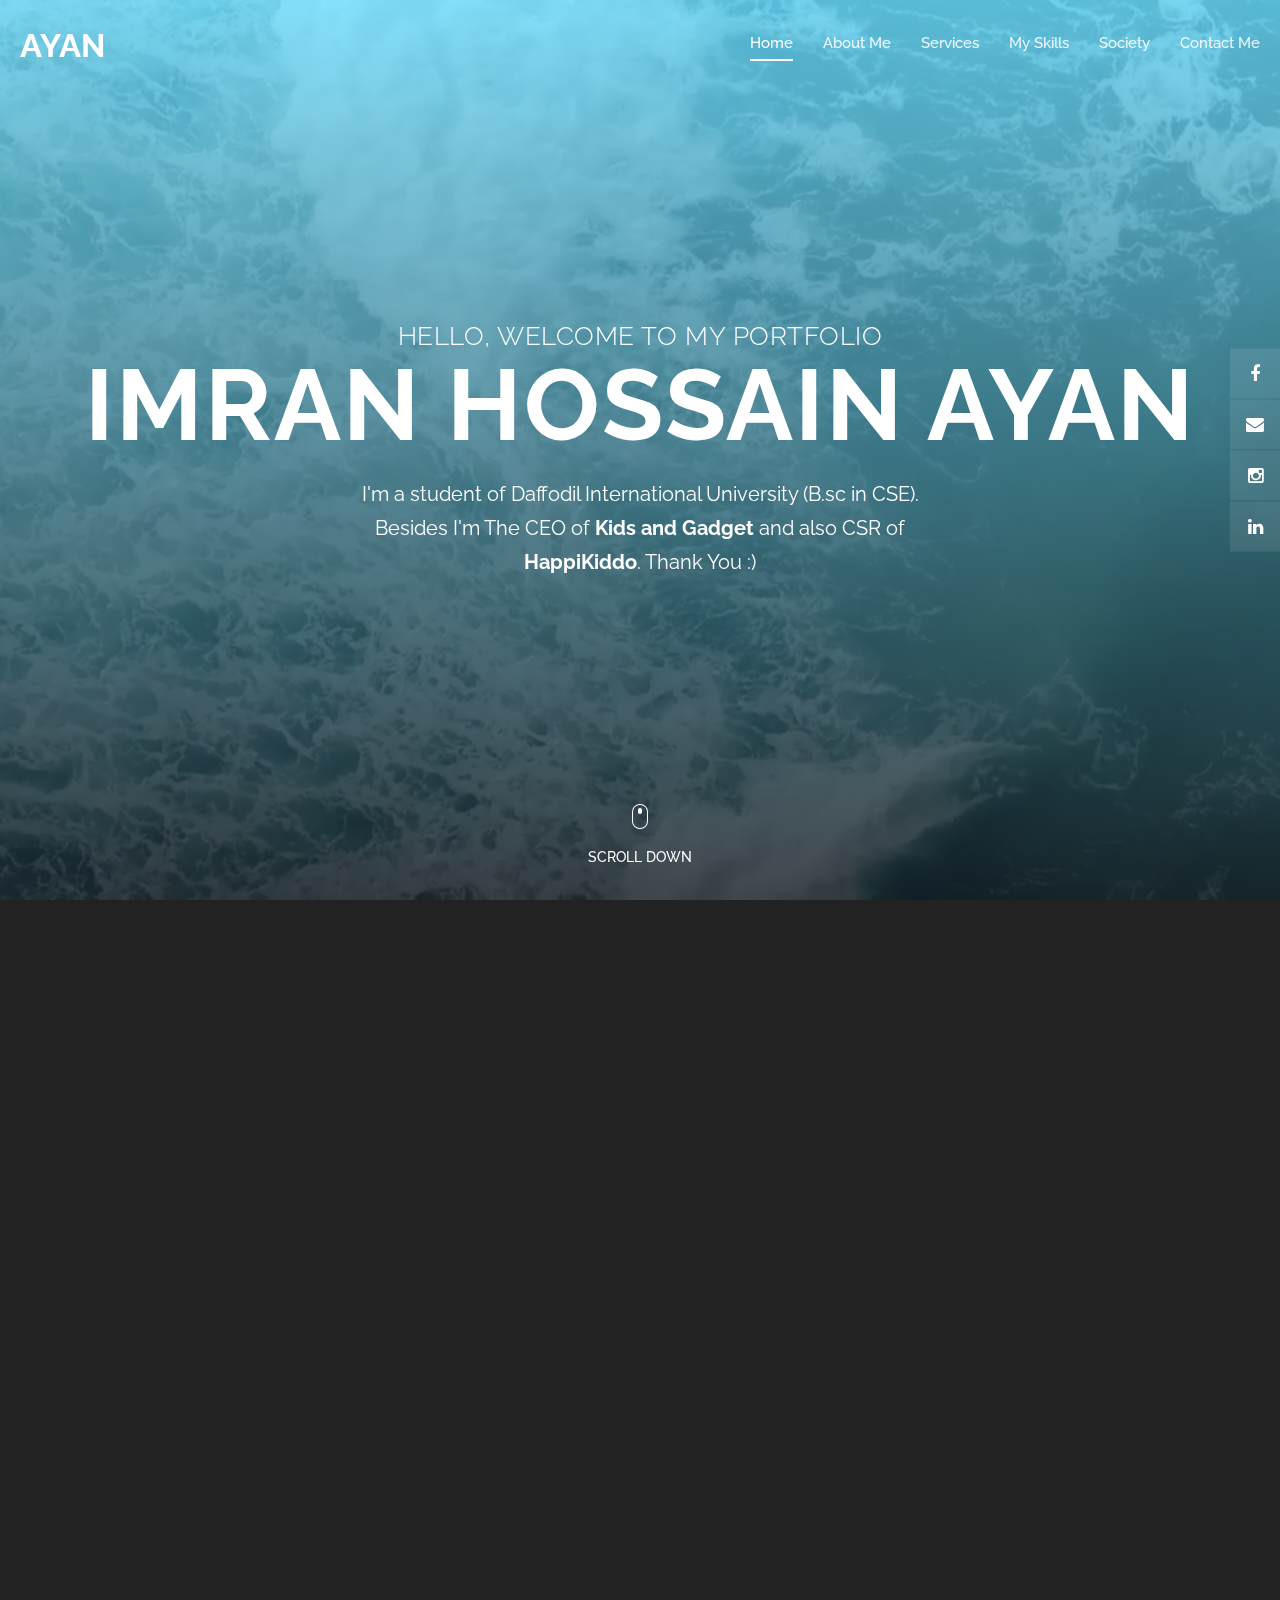
==== index.html @ f5535eac "initial commit" ====
<!DOCTYPE html>
<html lang="en">

<head>

    <meta charset="utf-8">
    <meta name="viewport" content="width=device-width, initial-scale=1, shrink-to-fit=no">
    <meta name="description" content="">
    <meta name="author" content="">
    <link href="https://fonts.googleapis.com/css?family=Raleway:100,300,400,500,700,900" rel="stylesheet">

    <title>Imran Hossain Ayan </title>
    <!--
Elegance Template
https://templatemo.com/tm-528-elegance
-->
    <!-- Additional CSS Files -->
    <link rel="stylesheet" type="text/css" href="css/bootstrap.min.css">

    <link rel="stylesheet" type="text/css" href="css/font-awesome.css">

    <link rel="stylesheet" type="text/css" href="css/fullpage.min.css">

    <link rel="stylesheet" type="text/css" href="css/owl.carousel.css">

    <link rel="stylesheet" href="css/animate.css">

    <link rel="stylesheet" href="css/templatemo-style.css">

    <link rel="stylesheet" href="css/responsive.css">

</head>

<body>

    <div id="video">
        <div class="preloader">
            <div class="preloader-bounce">
                <span></span>
                <span></span>
                <span></span>
            </div>
        </div>

        <header id="header">
            <div class="container-fluid">
                <div class="navbar">
                    <a href="#" id="logo" title="Imran Hossain Ayan">
                        Ayan
            
                    </a>
                    <div class="navigation-row">
                        <nav id="navigation">
                            <button type="button" class="navbar-toggle"> <i class="fa fa-bars"></i> </button>
                            <div class="nav-box navbar-collapse">
                                <ul class="navigation-menu nav navbar-nav navbars" id="nav">
                                    <li data-menuanchor="slide01" class="active"><a href="#slide01">Home</a></li>
                                    <li data-menuanchor="slide02"><a href="#slide02">About Me</a></li>
                                    <li data-menuanchor="slide03"><a href="#slide03">Services</a></li>
                                    <li data-menuanchor="slide04"><a href="#slide04">My Skills</a></li>
                                    <li data-menuanchor="slide05"><a href="#slide05">Society</a></li>
                                    <li data-menuanchor="slide07"><a href="#slide07">Contact Me</a></li>
                                </ul>
                            </div>
                        </nav>
                    </div>
                </div>
            </div>
        </header>

        <video autoplay muted loop id="myVideo">
          <source src="images/video-bg.mp4" type="video/mp4">
        </video>

        <div id="fullpage" class="fullpage-default">

            <div class="section animated-row" data-section="slide01">
                <div class="section-inner">
                    <div class="welcome-box">
                        <span class="welcome-first animate" data-animate="fadeInUp">Hello, welcome to my portfolio </span>
                        <h1 class="welcome-title animate" data-animate="fadeInUp">Imran Hossain Ayan </h1>
                        <p class="animate" data-animate="fadeInUp">I'm a student of Daffodil International University (B.sc in CSE). Besides I'm The CEO of <a href="https://www.facebook.com/kidsandgadget"><strong>Kids and Gadget</strong></a> and also CSR of <a href="https://www.facebook.com/happikiddobd"><strong>HappiKiddo</strong></a>.
                            Thank You :) </p>
                        <div class="scroll-down next-section animate data-animate=" fadeInUp ""><img src="images/mouse-scroll.png" alt=""><span>Scroll Down</span></div>
                    </div>
                </div>
            </div>

            <div class="section animated-row" data-section="slide02">
                <div class="section-inner">
                    <div class="about-section">
                        <div class="row justify-content-center">
                            <div class="col-lg-8 wide-col-laptop">
                                <div class="row">
                                    <div class="col-md-6">
                                        <div class="about-contentbox">
                                            <div class="animate" data-animate="fadeInUp">
                                                <span>About Me</span>
                                                <h2>Who am I?</h2>
                                                <p>I'm Imran Hossain Ayan. I was born at 30 Aug 2001 in <strong>Billal Villa, Sompara, Chatkhil, Noakhali.</strong> I spend my childhood in my village. Currently I lives in <strong>Abdullahbag, Uttor Badda, Dhaka</strong>                                                    for Higher Study perpose. </p>
                                            </div>
                                            <div class="facts-list owl-carousel">
                                                <div class="item animate" data-animate="fadeInUp">
                                                    <div class="counter-box">
                                                        <i class="fa fa-trophy counter-icon" aria-hidden="true"></i><span class="count-number">16</span> Awards Won
                                                    </div>
                                                </div>
                                                <div class="item animate" data-animate="fadeInUp">
                                                    <div class="counter-box">
                                                        <i class="fa fa-graduation-cap counter-icon" aria-hidden="true"></i><span class="count-number">4</span> Local Scholaship
                                                    </div>
                                                </div>
                                                <div class="item animate" data-animate="fadeInUp">
                                                    <div class="counter-box">
                                                        <i class="fa fa-book counter-icon" aria-hidden="true"></i><span class="count-number">15</span> Educational Years
                                                    </div>
                                                </div>
                                                <div class="item animate" data-animate="fadeInUp">
                                                    <div class="counter-box">
                                                        <i class="fa fa-support counter-icon" aria-hidden="true"></i><span class="count-number">7</span> Team Members
                                                    </div>
                                                </div>
                                                <div class="item animate" data-animate="fadeInUp">
                                                    <div class="counter-box">
                                                        <i class="fa fa-certificate counter-icon" aria-hidden="true"></i><span class="count-number">8</span> Certificates
                                                    </div>
                                                </div>
                                            </div>
                                        </div>
                                    </div>
                                    <div class="col-md-6">
                                        <figure class="about-img animate" data-animate="fadeInUp"><img src="images/profile.jpg" class="rounded" alt=""></figure>
                                    </div>
                                </div>
                            </div>
                        </div>
                    </div>
                </div>
            </div>

            <div class="section animated-row" data-section="slide03">
                <div class="section-inner">
                    <div class="row justify-content-center">
                        <div class="col-md-8 wide-col-laptop">
                            <div class="title-block animate" data-animate="fadeInUp">
                                <span>Services</span>
                                <h2>What I Do?</h2>
                            </div>
                            <div class="services-section">
                                <div class="services-list owl-carousel">
                                    <div class="item animate" data-animate="fadeInUp">
                                        <div class="service-box">
                                            <span class="service-icon"><i class="fa fa-play-circle" aria-hidden="true"></i></span>
                                            <h3>Video Editing</h3>
                                            <p>I can edit blog video, photo slide show, action video and more like these. I'm not professional it's my hobby. </p>
                                        </div>
                                    </div>
                                    <div class="item animate" data-animate="fadeInUp">
                                        <div class="service-box">
                                            <span class="service-icon"><i class="fa fa-camera" aria-hidden="true"></i></span>
                                            <h3>Photography</h3>
                                            <p>I focuses on the art of taking photographs with my camera. I use artificial and natural lighting to snap pictures of various people, places and things in a variety of settings. </p>
                                        </div>
                                    </div>
                                    <div class="item animate" data-animate="fadeInUp">
                                        <div class="service-box">
                                            <span class="service-icon"><i class="fa fa-video-camera" aria-hidden="true"></i></span>
                                            <h3>Cinematography</h3>
                                            <p>I'm in charge of the camera and the lighting crew. I'm responsible for creating the look, color, lighting, and for framing of every single shot in a film. </p>
                                        </div>
                                    </div>
                                    <div class="item animate" data-animate="fadeInUp">
                                        <div class="service-box">
                                            <span class="service-icon"><i class="fa fa-desktop" aria-hidden="true"></i></span>
                                            <h3>Computer Operator</h3>
                                            <p>I can make <strong>Excel & MS Word</strong> file by computer. Also I can do some official work by computer. </p>
                                        </div>
                                    </div>
                                    <div class="item animate" data-animate="fadeInUp">
                                        <div class="service-box">
                                            <span class="service-icon"><i class="fa fa-mobile" aria-hidden="true"></i></span>
                                            <h3>Mobile Services</h3>
                                            <p>I can solve solve software bugs from mobiles. Besides I solves some mobile's software and hardware problem what I can. </p>
                                        </div>
                                    </div>
                                    <div class="item animate" data-animate="fadeInUp">
                                        <div class="service-box">
                                            <span class="service-icon"><i class="fa fa-comments" aria-hidden="true"></i></span>
                                            <h3>Fast Support</h3>
                                            <p>I'm very communicative. I always try to give support to anyone. Most of the time I'm active on my social sites. </p>
                                        </div>
                                    </div>
                                    <div class="item animate" data-animate="fadeInUp">
                                        <div class="service-box">
                                            <span class="service-icon"><i class="fa fa-shopping-cart" aria-hidden="true"></i></span>
                                            <h3>Marketing</h3>
                                            <p>I'm good at online marketing. And I'm connected with two online companies - Kids and Gadget and HappiKiddo.</p>
                                        </div>
                                    </div>
                                    <div class="item animate" data-animate="fadeInUp">
                                        <div class="service-box">
                                            <span class="service-icon"><i class="fa fa-globe" aria-hidden="true"></i></span>
                                            <h3>Website Design</h3>
                                            <p>I can design websites. I'm not professional, but am trying to do better. I make some portfolio and business website design. </p>
                                        </div>
                                    </div>
                                </div>
                            </div>
                        </div>
                    </div>
                </div>
            </div>

            <div class="section animated-row" data-section="slide04">
                <div class="section-inner">
                    <div class="row justify-content-center">
                        <div class="col-md-7 wide-col-laptop">
                            <div class="title-block animate" data-animate="fadeInUp">
                                <span>My Skills</span>
                                <h2>What i’m good?</h2>
                            </div>
                            <div class="skills-row animate" data-animate="fadeInDown">
                                <div class="row">
                                    <div class="col-md-8 offset-md-2">
                                        <div class="skill-item">
                                            <h6>Video Editing</h6>
                                            <div class="skill-bar">
                                                <span>85%</span>
                                                <div class="filled-bar"></div>
                                            </div>
                                        </div>
                                        <div class="skill-item">
                                            <h6>Photography</h6>
                                            <div class="skill-bar">
                                                <span>89%</span>
                                                <div class="filled-bar-2"></div>
                                            </div>
                                        </div>
                                        <div class="skill-item">
                                            <h6>Social Media</h6>
                                            <div class="skill-bar">
                                                <span>82%</span>
                                                <div class="filled-bar"></div>
                                            </div>
                                        </div>
                                        <div class="skill-item last-skill">
                                            <h6>Leadership</h6>
                                            <div class="skill-bar">
                                                <span>90%</span>
                                                <div class="filled-bar-2"></div>

                                            </div>
                                        </div>
                                    </div>
                                </div>
                            </div>
                        </div>
                    </div>
                </div>
            </div>

            <div class="section animated-row" data-section="slide06">
                <div class="section-inner">
                    <div class="row justify-content-center">
                        <div class="col-md-8 wide-col-laptop">
                            <div class="title-block animate" data-animate="fadeInUp">
                                <span>Society</span>
                                <h2>where i belongs?</h2>
                            </div>
                            <div class="gallery-section">
                                <div class="gallery-list owl-carousel">
                                    <div class="item animate" data-animate="fadeInUp">
                                        <div class="portfolio-item">
                                            <div class="thumb">
                                                <img src="images/item-1.jpg" alt="">
                                            </div>
                                            <div class="thumb-inner animate" data-animate="fadeInUp">
                                                <h4>DIU St. Martin Tour</h4>
                                                <p>After our FALL20 exam we made a tour in saint martin with my sectionmates. This tour was awesome</p>
                                            </div>
                                        </div>
                                    </div>
                                    <div class="item animate" data-animate="fadeInUp">
                                        <div class="portfolio-item">
                                            <div class="thumb">
                                                <img src="images/item-2.jpg" alt="">
                                            </div>
                                            <div class="thumb-inner animate" data-animate="fadeInUp">
                                                <h4>NAWBHANI</h4>
                                                <p>Here is our team NAWBHANI. One of the best buddies. <strong>NAWBHANI</strong> means - <strong>N</strong>ishi, <strong>A</strong>sif, <strong>W</strong>alid, <strong>B</strong>adhon, <strong>H</strong>amza,
                                                    <strong>A</strong>yan,
                                                    <strong>N</strong>irob, <strong>I</strong>srat. </p>
                                            </div>
                                        </div>
                                    </div>
                                    <div class="item animate" data-animate="fadeInUp">
                                        <div class="portfolio-item">
                                            <div class="thumb">
                                                <img src="images/item-3.jpg" alt="">
                                            </div>
                                            <div class="thumb-inner animate" data-animate="fadeInUp">
                                                <h4>201 CSE PC-C Squad</h4>
                                                <p>We are a squad of DIU, CSE Department, Batch 55, PC-C</p>
                                            </div>
                                        </div>
                                    </div>
                                    <div class="item animate" data-animate="fadeInUp">
                                        <div class="portfolio-item">
                                            <div class="thumb">
                                                <img src="images/item-4.jpg" alt="">
                                            </div>
                                            <div class="thumb-inner animate" data-animate="fadeInUp">
                                                <h4>Sompara Collegeians</h4>
                                                <p>In our fair well we arrange a concert with Kureghor. After the concert Tasrif khan took selfies with us.</p>
                                            </div>
                                        </div>
                                    </div>
                                    <div class="item animate" data-animate="fadeInUp">
                                        <div class="portfolio-item">
                                            <div class="thumb">
                                                <img src="images/item-5.jpg" alt="">
                                            </div>
                                            <div class="thumb-inner animate" data-animate="fadeInUp">
                                                <h4>Mixed Buddies</h4>
                                                <p>It was my sister's wedding. Here I'm with my RPHSian, SCian and CPMGCians.</p>
                                            </div>
                                        </div>
                                    </div>
                                    <div class="item animate" data-animate="fadeInUp">
                                        <div class="portfolio-item">
                                            <div class="thumb">
                                                <img src="images/item-6.jpg" alt="">
                                            </div>
                                            <div class="thumb-inner animate" data-animate="fadeInUp">
                                                <h4>Buddies</h4>
                                                <p>They are one of the best buddies in my life.</p>
                                            </div>
                                        </div>
                                    </div>
                                    <div class="item animate" data-animate="fadeInUp">
                                        <div class="portfolio-item">
                                            <div class="thumb">
                                                <img src="images/item-7.jpg" alt="">
                                            </div>
                                            <div class="thumb-inner animate" data-animate="fadeInUp">
                                                <h4>Hypersonic Boys (RPHSian)</h4>
                                                <p>It was our school football tournament "Jago Football Tournament" and here is our team "Hypersonic Boys.</p>
                                            </div>
                                        </div>
                                    </div>
                                    <div class="item animate" data-animate="fadeInUp">
                                        <div class="portfolio-item">
                                            <div class="thumb">
                                                <img src="images/item-8.jpg" alt="">
                                            </div>
                                            <div class="thumb-inner animate" data-animate="fadeInUp">
                                                <h4>CPMGCians Cox's Bazar</h4>
                                                <p>In 2018 CPMGCians made a tour to Cox's Bazar. It was also a great tour with them. They are awesome.</p>
                                            </div>
                                        </div>
                                    </div>
                                    <div class="item animate" data-animate="fadeInUp">
                                        <div class="portfolio-item">
                                            <div class="thumb">
                                                <img src="images/item-9.jpg" alt="">
                                            </div>
                                            <div class="thumb-inner animate" data-animate="fadeInUp">
                                                <h4>Family</h4>
                                                <p>It was my brother's Birthday. They are the best persons of my life. No words can descrive about them.</p>
                                            </div>
                                        </div>
                                    </div>
                                </div>
                            </div>
                        </div>
                    </div>
                </div>
            </div>

            <div class="section animated-row" data-section="slide07">
                <div class="section-inner">
                    <div class="row justify-content-center">
                        <div class="col-md-7 wide-col-laptop">
                            <div class="title-block animate" data-animate="fadeInUp">
                                <span>Contact</span>
                                <h2>Get In Touch!</h2>
                            </div>
                            <div class="contact-section">
                                <div class="row">
                                    <div class="col-md-6 animate" data-animate="fadeInUp">
                                        <div class="contact-box">
                                            <div class="contact-row">
                                                <i class="fa fa-map-marker"></i> Member Colony, Abdullahbag, Uttor Badda, Dhaka.
                                            </div>
                                            <div class="contact-row">
                                                <i class="fa fa-phone"></i> 01999362745
                                            </div>
                                            <div class="contact-row">
                                                <i class="fa fa-envelope"></i> imranhossainayan@gmail.com
                                            </div>
                                        </div>
                                    </div>
                                    <div class="col-md-6 animate" data-animate="fadeInUp">
                                        <form id="ajax-contact" method="post" action="#">
                                            <div class="input-field">
                                                <input type="text" class="form-control" name="name" id="name" required placeholder="Name">
                                            </div>
                                            <div class="input-field">
                                                <input type="email" class="form-control" name="email" id="email" required placeholder="Email">
                                            </div>
                                            <div class="input-field">
                                                <textarea class="form-control" name="message" id="message" required placeholder="Message"></textarea>
                                            </div>
                                            <button class="btn" type="submit">Submit</button>
                                        </form>
                                        <div id="form-messages" class="mt-3"></div>
                                    </div>
                                </div>
                            </div>
                        </div>
                    </div>
                </div>
            </div>
        </div>

        <div id="social-icons">
            <div class="text-right">
                <ul class="social-icons">
                    <li><a href="https://www.facebook.com/ayan3279/" title="Facebook"><i class="fa fa-facebook"></i></a></li>
                    <li><a href="mailto:imranhossainayan@gmail.com" title="Gmail"><i class="fa fa-envelope"></i></a></li>
                    <li><a href="https://www.instagram.com/i_h_ayan/" title="Instagram"><i class="fa fa-instagram"></i></a></li>
                    <li><a href="https://www.linkedin.com/in/imran-hossain-ayan-779320200/" title="Linkedin"><i class="fa fa-linkedin"></i></a></li>
                </ul>
            </div>
        </div>
    </div>

    <script src="js/jquery.js"></script>

    <script src="js/bootstrap.min.js"></script>

    <script src="js/fullpage.min.js"></script>

    <script src="js/scrolloverflow.js"></script>

    <script src="js/owl.carousel.min.js"></script>

    <script src="js/jquery.inview.min.js"></script>

    <script src="js/form.js"></script>

    <script src="js/custom.js"></script>


</body>

</html>
---- css/templatemo-style.css ----
/*

Elegance Template

https://templatemo.com/tm-528-elegance

==================================================
CSS SITEMAP >>>>

  01. GENERAL CSS
  02. HEADER CSS
  03. SOCIAL ICONS CSS
  04. WELCOME BLOCK CSS
  05. ABOUT BLOCK CSS
  06. SERVICES BLOCK CSS
  07. WORK BLOCK CSS
  08. CONTACT BLOCK CSS
  09. TESTIMONOALS BLOCK CSS
  10. SKILLS BLOCK CSS


==================================================*/


/*==============================================
01. GENERAL CSS
================================================*/

html,
body {
    -webkit-font-smoothing: antialiased;
    -moz-font-smoothing: antialiased;
    -ms-font-smoothing: antialiased;
    font-smoothing: antialiased;
    -webkit-text-size-adjust: 100%;
}

body {
    font: 16px/1.6 'Raleway', Arial, Helvetica, sans-serif;
    color: #fff;
    text-align: center;
    background: #222;
}

img {
    border: 0;
    max-width: 100%;
}

html {
    -ms-overflow-style: scrollbar;
}

.alltrans,
.social-icons li a,
.owl-nav>button,
.owl-nav>button:after,
.counter-box,
.about-img:after,
.gallery-img img,
.form-control,
.owl-dot,
.subscribe-row,
.close-btn,
.close-btn:before,
.close-btn:after,
.tag-btn,
.btn {
    -webkit-transition: all 0.4s ease;
    transition: all 0.4s ease;
}

a {
    color: #fff;
    text-decoration: none;
}

a:hover,
a:focus {
    color: #fff;
    outline: none;
    text-decoration: underline;
}

@media screen and (-ms-high-contrast:active),
(-ms-high-contrast:none) {
    a:active {
        background-color: transparent;
    }
}

p {
    margin: 0 0 20px;
}

h1,
h2,
h3,
h4,
h5,
h6 {
    line-height: 1.2;
    margin: 0 0 20px;
    font-weight: 600;
    text-transform: uppercase;
}

h1,
h2 {
    font-size: 32px;
}

h3 {
    font-size: 30px;
    font-weight: 600;
}

h4 {
    font-size: 22px;
    font-weight: 600;
}

h5 {
    font-size: 20px;
    margin-bottom: 10px;
    font-weight: 600;
}

h6 {
    font-size: 18px;
    margin-bottom: 10px;
    font-weight: 600;
}

#main {
    padding: 0;
    background: #fff;
}

.no-margin {
    margin: 0 !important;
}

figure {
    margin: 0;
}

.opacity-no {
    opacity: 1 !important;
}

video {
    position: fixed;
    right: 0;
    bottom: 0;
    min-width: 100%;
    min-height: 100%;
}

#video:after {
    content: '';
    opacity: 0.75;
    background: #4096ee;
    /* Old browsers */
    background: -moz-linear-gradient(top, #00ffc8 0%, #0a1111 100%);
    /* FF3.6-15 */
    background: -webkit-linear-gradient(top, #69f2f7 0%, #0c1314 100%);
    /* Chrome10-25,Safari5.1-6 */
    background: linear-gradient(to bottom, #69e1ff 0%, #0b1314 100%);
    /* W3C, IE10+, FF16+, Chrome26+, Opera12+, Safari7+ */
    filter: progid: DXImageTransform.Microsoft.gradient( startColorstr='#4096ee', endColorstr='#39ced6', GradientType=0);
    /* IE6-9 */
    position: fixed;
    left: 0;
    top: 0;
    right: 0;
    bottom: 0;
}

.wrapper-background-dark:after {
    background: #222;
    opacity: 0.95;
}

.section-inner {
    padding: 20px 30px 0;
}

.fp-scrollable {
    height: calc(100vh - 200px) !important;
}

#fp-nav ul li a span {
    display: none;
}

.btn {
    background: #fff;
    color: #222;
    text-align: center;
    line-height: 52px;
    padding: 0 35px;
    border-radius: 0px;
    text-transform: uppercase;
    font-weight: 600;
    border: 2px solid transparent;
    border-radius: 10px;
}

.btn:hover,
.btn:focus {
    color: #fff;
    border-color: #fff;
    background: none;
}

.btn:focus {
    box-shadow: none;
    outline: none;
}

.btn.btn-xs {
    line-height: 34px;
    font-size: 12px;
    padding: 0 20px;
    font-weight: 500;
}

.btn.btn-outline {
    background: none;
    border-color: #fff;
    color: #fff;
    border-width: 1px;
}

.btn.btn-outline:hover,
.btn.btn-outline:focus {
    background: #fff;
    color: #222;
}

.btn.btn-dark {
    color: #222;
    border-color: #222;
}

.btn.btn-dark:hover,
.btn.btn-dark:focus {
    background: #222;
    color: #fff;
}

.owl-carousel .owl-stage {
    display: -webkit-box;
    display: -webkit-flex;
    display: -ms-flexbox;
    display: flex;
}

.owl-carousel .owl-item {
    display: -webkit-box;
    display: -webkit-flex;
    display: -ms-flexbox;
    display: flex;
    flex: 1 0 auto;
}

.preloader {
    background: -moz-linear-gradient(top, #0d1f31 0%, #082527 100%);
    /* FF3.6-15 */
    background: -webkit-linear-gradient(top, #1a3857 0%, #082729 100%);
    /* Chrome10-25,Safari5.1-6 */
    background: linear-gradient(to bottom, #113558 0%, #072729 100%);
    /* W3C, IE10+, FF16+, Chrome26+, Opera12+, Safari7+ */
    filter: progid: DXImageTransform.Microsoft.gradient( startColorstr='#4096ee', endColorstr='#39ced6', GradientType=0);
    /* IE6-9 */
    height: 100%;
    left: 0;
    position: fixed;
    right: 0;
    top: 0;
    z-index: 9999;
    text-align: center;
}

.preloader-bounce {
    left: 0;
    right: 0;
    top: 50%;
    -webkit-transform: translateY(-50%);
    transform: translateY(-50%);
    position: absolute;
}

.preloader-bounce>span {
    width: 12px;
    height: 12px;
    border-radius: 50%;
    margin: 0.3em;
    display: inline-block;
    vertical-align: middle;
    -webkit-animation: bounce 0.6s infinite alternate;
    animation: bounce 0.6s infinite alternate;
    background: #fff;
}

.preloader-bounce>span:nth-child(2) {
    -webkit-animation-delay: 0.2s;
    animation-delay: 0.2s;
    background: #fff;
}

.preloader-bounce>span:nth-child(3) {
    -webkit-animation-delay: 0.3s;
    animation-delay: 0.3s;
    background: #fff;
}

@-webkit-keyframes bounce {
    from {
        -webkit-transform: translateY(0);
        transform: translateY(0);
    }
    to {
        -webkit-transform: translateY(-1.2em);
        transform: translateY(-1.2em);
    }
}

@keyframes bounce {
    from {
        -webkit-transform: translateY(0);
        transform: translateY(0);
    }
    to {
        -webkit-transform: translateY(-1.2em);
        transform: translateY(-1.2em);
    }
}

#fullpage {
    z-index: 99;
}


/*==============================================
02. HEADER CSS
================================================*/

#header {
    padding: 20px 0;
    position: fixed;
    left: 0;
    right: 0;
    top: 0;
    z-index: 999;
}

.container-fluid {
    padding: 0 20px;
}

a#logo {
    text-decoration: none;
    font-size: 32px;
    text-transform: uppercase;
    font-weight: 700;
}

.navbar {
    padding: 0;
}

.navbar-toggle {
    display: none;
}

.navbar-nav {
    -ms-flex-direction: row;
    -webkit-flex-direction: row;
    flex-direction: row;
}

.navbar-nav li {
    margin-left: 30px;
}

.navbar-nav li a {
    color: #fff;
    font-size: 15px;
    text-decoration: none;
    display: block;
    font-weight: 500;
    opacity: 0.9;
}

.navbar-nav li a:after {
    content: '';
    display: block;
    height: 2px;
    background: #fff;
    -webkit-transition: all 0.4s ease;
    transition: all 0.4s ease;
    -webkit-transform: scale(0);
    transform: scale(0);
    margin-top: 4px;
}

.navbar-nav li a:hover:after,
.navbar-nav li.active a:after {
    -webkit-transform: scale(1);
    transform: scale(1);
}

.navbar-nav li a:hover {
    opacity: 1;
}

.navbar-nav li.active a {
    opacity: 1;
}

.collapse:not(.show) {
    display: block;
}


/*==============================================
03. SOCIAL ICONS CSS
================================================*/

#social-icons {
    padding: 0;
    position: fixed;
    top: 50%;
    transform: translateY(-50%);
    right: 0;
    z-index: 199;
}

.social-icons {
    margin: 0;
    padding: 0;
    list-style: none;
}

.social-icons li {
    display: block;
    margin: 1px 0px;
}

.social-icons li a {
    width: 50px;
    height: 50px;
    display: inline-block;
    line-height: 50px;
    text-align: center;
    background: rgba(255, 255, 255, 0.1);
    color: rgba(255, 255, 255, 1);
    font-size: 18px;
}

.social-icons li a:hover {
    color: #1e1e1e;
    background-color: #fff;
}


/*==============================================
04. WELCOME BLOCK CSS
================================================*/

.welcome-box {
    font-size: 20px;
    line-height: 1.7;
}

.welcome-first {
    font-size: 32px;
    display: block;
    text-transform: uppercase;
    font-weight: 300;
    line-height: 1.2;
    letter-spacing: 0.02em;
}

.welcome-box p {
    max-width: 620px;
    width: 100%;
    margin: 0 auto 30px;
    color: #fff;
}

.welcome-title {
    font-weight: 700;
    font-size: 120px;
    margin-bottom: 10px;
    letter-spacing: 0.02em;
}

.welcome-title span {
    font-size: 36px;
    display: block;
    font-weight: 300;
    line-height: 1.2;
}

.welcome-box .btn {
    margin-top: 10px;
}

.next-section {
    display: inline-block;
    position: absolute;
    left: 50%;
    transform: translateX(-50%);
    bottom: 30px;
    cursor: pointer;
    -webkit-transition: all 0.5s ease;
    transition: all 0.5s ease;
}

.next-section span {
    margin-top: 15px;
    display: block;
    text-transform: uppercase;
    font-size: 14px;
    font-weight: 500;
}

.next-section i:hover {
    opacity: 1;
}


/*==============================================
05. ABOUT ME
================================================*/

.about-img {
    margin: 0 auto 40px;
    position: relative;
}

.about-img img {
    border-radius: 10px;
    -webkit-box-shadow: 0 0 40px rgba(0, 0, 0, .3);
    box-shadow: 0 0 40px rgba(0, 0, 0, .3);
}

.about-contentbox {
    margin-top: 80px;
    text-align: left;
    line-height: 1.8;
}

.about-contentbox span {
    font-size: 24px;
    text-transform: uppercase;
    font-weight: 300;
}

.about-contentbox h2 {
    font-size: 32px;
    text-transform: uppercase;
    font-weight: 700;
}

.facts-list {
    margin-top: 30px;
}

.facts-list .item {
    overflow: hidden;
    text-align: center;
    border-radius: 10px;
    width: 100%;
    display: inline-block;
    text-transform: capitalize;
    font-size: 14px;
    padding: 30px 0px;
    background: rgba(0, 0, 0, 0.25);
}

.counter-box span {
    font-size: 26px;
    font-weight: 700;
}

.counter-icon {
    font-size: 30px;
    margin-bottom: 10px;
    opacity: 0.75;
}

.facts-list .item:hover {
    background: #fff;
    color: #1e1e1e;
}

.facts-list .owl-dots {
    margin-bottom: 30px;
}

.count-number,
.counted {
    display: block;
    font-size: 36px;
    font-weight: 700;
    line-height: 1;
    margin-bottom: 10px;
}


/*==============================================
06. SERVICES BLOCK CSS
================================================*/

.title-block {
    margin-bottom: 40px;
}

.title-block span {
    font-size: 24px;
    text-transform: uppercase;
    font-weight: 300;
}

.services-list .item {
    background-color: rgba(250, 250, 250, 0.25);
    border-radius: 10px;
    -webkit-transition: all 0.5s ease;
    transition: all 0.5s ease;
}

.service-icon {
    display: block;
    margin: 0 auto 0;
    font-size: 64px;
}

.service-box {
    font-size: 15px;
    padding: 40px 20px;
    height: 100%;
}

.services-list .item:hover {
    background-color: #fff;
    color: #1e1e1e;
}

.service-box h3 {
    font-size: 22px;
    font-weight: 700;
    text-transform: capitalize;
    margin-bottom: 10px;
    padding: 10px;
}

.service-box p:last-child {
    margin: 0;
}

.owl-carousel .owl-dots .owl-dot {
    border-radius: 3px;
}

.owl-dots {
    display: -webkit-box;
    display: -webkit-flex;
    display: -ms-flexbox;
    display: flex;
    -ms-flex-pack: center;
    -webkit-justify-content: center;
    justify-content: center;
    margin-top: 50px
}

.owl-carousel .owl-dots .owl-dot {
    width: 12px;
    height: 12px;
    margin: 0 5px;
    background: rgba(255, 255, 255, .2)
}

.owl-carousel .owl-dots .owl-dot:focus {
    outline: none
}

.owl-carousel .owl-dots .owl-dot.active {
    background: #fff
}


/*==============================================
07. WORK BLOCK CSS
================================================*/

.gallery-section {
    text-align: center;
}

.portfolio-item img {
    max-width: 100%;
    overflow: hidden;
    position: relative;
    z-index: 9;
    border-radius: 10px;
}

.portfolio-item .thumb-inner {
    position: absolute;
    z-index: 99;
    bottom: 0;
    text-align: left;
    padding: 20px;
    background-color: rgba(0, 0, 0, 0.664);
    width: 100%;
    height: 60px;
    border-top-left-radius: 0px;
    border-top-right-radius: 0px;
    -webkit-transition: all 0.4s ease;
    transition: all 0.4s ease;
}

.portfolio-item .thumb-inner h4 {
    margin-bottom: 0;
    font-size: 16px;
    margin-top: 0px;
}

.portfolio-item .thumb-inner p {
    opacity: 0;
    visibility: hidden;
    position: absolute;
    margin-bottom: 0px;
}

.portfolio-item:hover .thumb-inner p {
    position: relative;
    opacity: 50;
    visibility: visible;
    color: #000000;
}

.portfolio-item:hover .thumb-inner {
    border-radius: 10px;
    height: 90%;
    background-color: rgba(179, 237, 255, 0.9)
}

.portfolio-item:hover .thumb-inner h4 {
    margin-top: 20%;
    color: #b30000;
    margin-bottom: 20px;
}


/*==============================================
08. CONTACT BLOCK CSS
================================================*/

::-webkit-input-placeholder {
    color: #fff !important;
    opacity: 1;
}

::-moz-placeholder {
    color: #fff !important;
    opacity: 1;
}

:-ms-input-placeholder {
    color: #fff !important;
    opacity: 1;
}

:-moz-placeholder {
    color: #fff !important;
    opacity: 1;
}

.input-field {
    margin-bottom: 15px;
}

.form-control {
    height: 50px;
    color: #fff;
    border: none;
    background: rgba(250, 250, 250, 0.05);
    border: 1px solid rgba(250, 250, 250, 0.5);
    border-radius: 10px;
    padding: 4px 22px;
    font-size: 14px;
    margin-bottom: 30px;
}

.form-control:focus {
    box-shadow: none;
    outline: none;
    background: rgba(0, 0, 0, 0.05);
    border: 1px solid rgba(250, 250, 250, 1);
    color: #fff;
}

.index .form-control.form-control-dark {
    background: rgba(250, 250, 250, 0.75);
    color: #fff;
}

.index .form-control.form-control-dark:focus {
    background: rgba(54, 40, 158, 0.85);
    color: #fff;
}

.index .form-control.form-control-dark::-webkit-input-placeholder {
    color: #fff !important;
}

.index .form-control.form-control-dark::-moz-placeholder {
    color: #fff !important;
}

.index .form-control.form-control-dark:-ms-input-placeholder {
    color: #fff !important;
}

.index .form-control.form-control-dark:-moz-placeholder {
    color: #fff !important;
}

.form-control.form-control-dark:focus {
    background: rgba(0, 0, 0, 0.2);
}

.form-control.form-control-dark {
    background: rgba(0, 0, 0, 0.1);
    color: #222;
    border: none;
}

.form-control.form-control-dark::-webkit-input-placeholder {
    color: #222 !important;
    opacity: 0.7;
}

.form-control.form-control-dark::-moz-placeholder {
    color: #222 !important;
    opacity: 0.7;
}

.form-control.form-control-dark:-ms-input-placeholder {
    color: #222 !important;
    opacity: 0.7;
}

.form-control.form-control-dark:-moz-placeholder {
    color: #222 !important;
    opacity: 0.7;
}

textarea.form-control {
    height: 123px;
    padding-top: 15px;
}

.contact-section .btn {
    width: 100%;
}

.contact-box {
    text-align: left;
}

.contact-box h4 {
    font-size: 24px;
}

.contact-box h4:after {
    content: '';
    display: block;
    width: 50px;
    height: 2px;
    background: #fff;
    margin: 12px 0;
}

.contact-row {
    display: -webkit-box;
    display: -webkit-flex;
    display: -ms-flexbox;
    display: flex;
    -webkit-box-align: center;
    -webkit-align-items: center;
    -ms-flex-align: center;
    align-items: center;
    margin-bottom: 30px;
    background: rgba(250, 250, 250, 0.25);
    border-radius: 10px;
    padding: 30px;
    font-weight: 700;
}

.contact-row i {
    width: 55px;
    font-size: 30px;
    display: block;
}

.contact-row i.fa-envelope {
    font-size: 25px;
}


/*==============================================
09. TESTIMONOALS BLOCK CSS
================================================*/

.testimonials-section .item {
    background-color: rgba(250, 250, 250, 0.25);
    padding: 40px;
    border-radius: 10px;
}

.testimonials-section .item img {
    width: 140px;
    height: 140px;
    margin: 0 auto;
}

.testimonials-section .item h4 {
    margin-top: 40px;
    font-size: 22px;
    text-transform: capitalize;
    font-weight: 700;
}

.testimonials-section .item p {
    font-size: 17px;
    font-style: italic;
}


/*==============================================
10. SKILLS BLOCK CSS
================================================*/

.skills-row {
    margin-top: 80px;
}

.skill-item {
    border-bottom: 1px solid rgba(250, 250, 250, 0.1);
    margin-bottom: 50px;
    padding-bottom: 50px;
}

.last-skill {
    border-bottom: none;
}

.skills-row span {
    display: inline-block;
    width: 50px;
    height: 50px;
    text-align: center;
    line-height: 50px;
    background-color: #fff;
    color: #1e1e1e;
    border-radius: 50%;
    font-size: 16px;
    font-weight: 700;
    left: 0;
    top: -21px;
    position: absolute;
    z-index: 999;
}

.skills-row h6 {
    font-size: 16px;
    text-transform: uppercase;
    font-weight: 700;
    color: #fff;
    text-align: right;
    margin-bottom: -10px;
}

.skill-bar {
    width: 70%;
    height: 6px;
    border-radius: 3px;
    background-color: rgba(250, 250, 250, 0.25);
    position: relative;
}

.filled-bar {
    position: absolute;
    z-index: 99;
    width: 74%;
    height: 6px;
    background-color: #fff;
    border-radius: 3px;
}

.filled-bar-2 {
    position: absolute;
    z-index: 99;
    width: 82%;
    height: 6px;
    background-color: #fff;
    border-radius: 3px;
}
---- css/responsive.css ----
@media only screen and (min-width: 768px) {
	.nav-box {
		display:block !important;
		height:auto !important;
	}
}
@media only screen and (max-width: 1440px) {
	.welcome-title {
		font-size: 100px;
		margin-bottom:20px;
	}
	.next-section {
	/*	bottom: auto; */
	}
	.welcome-title:before {
		margin: 20px auto 5px;
	}
	.welcome-first {
		font-size: 26px;
	}
	.welcome-box p {
		margin-bottom: 20px;
	}
	.navbar-nav li a {
		font-size: 15px;
	}
	.subscribe-row h5 {
		font-size:18px;
	}
	.wide-col-laptop {
		-ms-flex: 0 0 85%;
		flex: 0 0 85%;
		max-width: 85%;
	}
	.service-box h3 {
		font-size:18px;
	}
	h1, h2 {
		font-size:56px;
		line-height:1.05;
		margin-bottom:10px;
	}
	.title-block p {
		line-height: 1.6;
	}
	.title-block {
		margin-bottom:25px;
	}
	.service-icon {
		width:80px;
		height:80px;
		line-height:80px;
		font-size:30px;
		margin: 0 auto;
	}
	.service-box {
		padding:30px 20px;
	}
	.testimonial-content {
		font-size:18px;
	}
	.owl-carousel .owl-item .client-img img {
		max-width:80px;
	}
	.gallery-section {
		padding-top:10px;
	}
	.about-img {
		margin-right:15px;
	}
}
@media only screen and (max-width: 1199px) {
	#fp-nav.fp-right {
		right:5px;
	}
	.welcome-title:before {
		margin: 20px auto 15px;
	}
	.wide-col-laptop {
		-ms-flex: 0 0 100%;
		flex: 0 0 100%;
		max-width: 100%;
	}
	.about-img {
		margin-right:0;
	}
	.welcome-title {
		font-size:80px;
	}
	.welcome-title:after {
		margin-top:15px;
	}
	.welcome-box {
		font-size:18px;
	}
	h1, h2 {
		font-size:48px;
	}
	.counter-box {
		font-size:13px;
	}
	.count-number, .counted {
		margin-bottom:5px;
	}
	.owl-nav {
		margin-top: 35px;
	}
	.testimonial-content {
		font-size: 16px;
		padding:20px 25px;
	}
	.testimonials-section {
		padding-top:10px;
	}
	.owl-carousel .owl-dots {
		margin-top:35px;
	}
	.social-icons li a {
	  width:25px;
	  height:30px;
	  display:inline-block;
	  line-height:30px;
	  text-align:center;
	  background: rgba(255, 255, 255, 0.1);
	  color: rgba(255,255,255,1);
	  font-size:14px;
	}
	.menu-trigger {
		margin:0;
	}
}
@media only screen and (max-width: 991px) {
	.welcome-box {
		padding: 150px 0px;
	}
	.navbar-nav li a {
		font-size:13px;
	}
	.navbar-nav li {
		margin-left:25px;
	}
	.footer-right {
		font-size:13px;
	}
	.owl-nav > button {
		width: 40px;
		height: 40px;
	}
	.owl-nav > button:after {
		width:12px;
		height:12px;
		left:17px;
		top:13px;
	}
	.owl-nav > button.owl-next:after {
		left:11px;
	}
	.contact-box h4 {
		font-size:20px;
	}
	.contact-row {
		padding: 10px 15px!important;
		font-size:13px;
		margin-bottom: 15px;
	}
	.facts-row > .row > div {
		display: -webkit-box;
		display: -webkit-flex;
		display: -ms-flexbox;
		display: flex;
		width:100%;
	}
	#ajax-contact {
		margin-top: 20px;
	}
	#ajax-contact input {
		margin-bottom: 20px;
	}
	.contact-row i {
		font-size: 25px;
		width:45px;
	}
	.contact-row i.fa-envelope {
		font-size: 20px;
	}
	.container-fluid {
		padding:0 15px;
	}
	.skills-ul {
		top: 0;
	}
	.contact-row {
		padding: 42px 45px;
	}
}
@media only screen and (max-width: 767px) {
	#header {
		position: fixed;
		top: 0;
		z-index: 6666;
		background-color: rgba(250,250,250,0.9);
	}
	#navigation button i {
		color: #1e1e1e;
	}
	.welcome-box {
		padding: 150px 0px;
	}
	#logo {
		color: #1e1e1e;
	}
	.navbar-toggle {
		padding: 0;
		margin: 0;
		color: #fff;
		font-size: 28px;
		position: absolute;
		right: 0;
		top: 50%;
		background:none;
		-webkit-transform: translateY(-50%);
		transform: translateY(-50%);
		display:block;
		box-shadow:none;
		border:0;
		outline: none;
		cursor:pointer;
	}
	#header {
		padding:0;
	}
	.navbar {
		padding:15px 0;
	}
	.navbar-toggle:focus {
		outline:none;
	}
	.navbar-nav {
		margin: 0;
	}
	.collapse:not(.show) {
		display:none;
	}
	.navigation-menu > li {
		display: block;
		margin: 0;
		font-size: 15px;
		text-align: center;
	}
	.navigation-menu > li > a {
		color:#222;
		padding:15px;
		line-height:1.2;
	}
	.navbar-nav {
		overflow-y: auto;
		display:block;
		background: rgba(230, 230, 230, 0.25);
	}
	.navbar-nav li a:after {
		display:none;
	}
	.nav-box {
		position: absolute;
		left: -15px;
		right: -15px;
		border: 0;
		box-shadow: none;
		background: #fff;
		text-align:left;
		top: 100%;
		display:none;
	}
	.welcome-title {
		font-size: 60px;
		margin-bottom:20px;
	}
	.welcome-first {
		font-size: 20px;
	}
	.welcome-title:before {
		margin: 20px auto 15px;
	}
	.welcome-box {
		font-size:inherit;
	}
	.welcome-box .btn {
		margin-top:0;
	}
	.about-img {
		margin-bottom:10px;
	}
	h1, h2 {
		font-size:36px;
	}
	body {
		font-size:15px;
	}
	.about-contentbox {
		margin-top: 60px;
		text-align:center;
	}
	.testimonials-section {
		padding-top:0;
	}
	h4 {
		font-size:18px;
	}
	.contact-box {
		margin-top: 30px;
		height:auto;
	}
	.footer-right {
		width:100%;
		margin:15px 0 0;
		text-align:left;
	}
	.btn {
		font-size:15px;
		line-height:48px;
		padding:0 30px;
	}
	.contact-row {
		margin-top: 15px;
	}
	.content-section {
		padding:50px 0;
	}
	.info-inner {
		margin-top: 20px;
		padding-bottom:15px;
	}
	.index-white .navbar-toggle {
		color: #242424;
	}
	.side-menu .nav-box > ul {
		padding: 70px 40px 40px;
	}
	.side-menu .navbar-nav li a {
		font-size:20px;
	}
	.social-icons {
		margin: 0 auto;
	}
	.detail-page h1 {
		margin-bottom: 50px;
	}
	.project-detail-col figure {
		margin-top: 35px;
	}
	.project-buttons-margin {
		margin-top: 50px;
	}
}
@media only screen and (max-width: 575px) {
	.welcome-title {
		font-size: 40px;
	}
	.welcome-first {
		font-size: 16px;
		margin-bottom:5px;
	}
	.welcome-title:before,.welcome-title:after {
		width: 100%;
	}
	h1, h2 {
		font-size:30px;
	}
	.about-contentbox {
		line-height:1.6;
	}
	.owl-carousel .owl-item .client-img img {
		max-width:65px;
		margin-right: 10px;
	}
	.testimonials-section {
		font-size:13px;
	}
	.form-control {
		height:52px;
		font-size:14px;
		padding:4px 15px;
	}
	.skill-item {
	  border-bottom: 1px solid rgba(250,250,250,0.1);
	  margin-bottom: 20px;
	  padding-bottom: 50px;
	}
	.skills-row h6 {
	  text-align: left;
	  margin-bottom: 30px;
	}
	.skill-bar {
	  width: 100%;
	  height: 6px;
	  border-radius: 3px;
	  background-color: rgba(250,250,250,0.25);
	  position: relative;
	}
	.input-field {
		margin-bottom: 15px;
	}
	.subscribe-row h5 {
		font-size: 16px;
	}
	.client-row {
		padding-left: 40px;
	}
	.testimonial-content:before {
		left: 46%;
	}
	.client-row {
		padding-left: 0;
	}
}
@media only screen and (max-width: 460px) {
	h4 {
		font-size: 14px;
	}
	.testimonial-content:before {
		left: 45%;
	}
}
@media only screen and (max-width: 320px) {
	.gallery-overlay p {
		display: none;
	}
	.testimonial-content:before {
		left: 43%;
	}
}
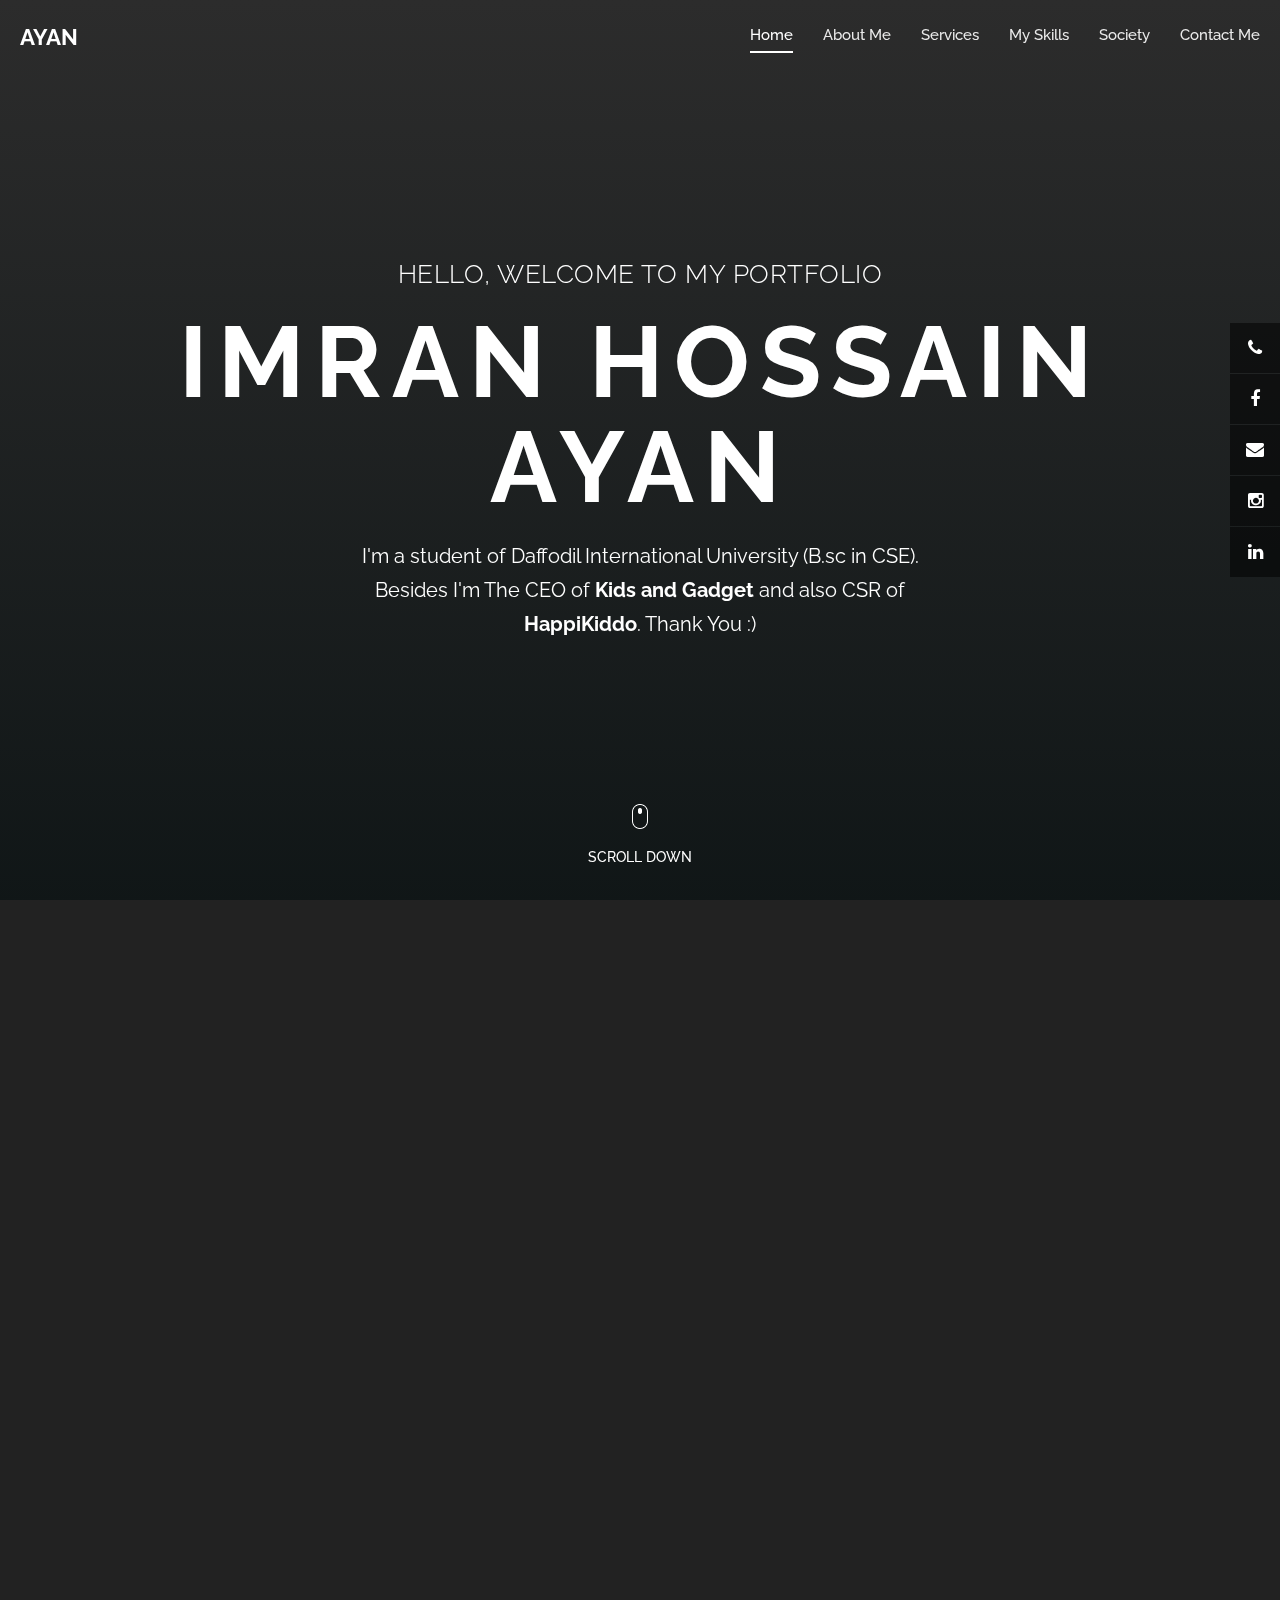
==== commit cd7e93f9: "Update index.html" ====
--- a/index.html
+++ b/index.html
@@ -45,7 +45,7 @@
         <header id="header">
             <div class="container-fluid">
                 <div class="navbar">
-                    <a href="#" id="logo" title="Imran Hossain Ayan">
+                    <a href="#slide01" id="logo" title="Imran Hossain Ayan">
                         Ayan
             
                     </a>
@@ -59,7 +59,7 @@
                                     <li data-menuanchor="slide03"><a href="#slide03">Services</a></li>
                                     <li data-menuanchor="slide04"><a href="#slide04">My Skills</a></li>
                                     <li data-menuanchor="slide05"><a href="#slide05">Society</a></li>
-                                    <li data-menuanchor="slide07"><a href="#slide07">Contact Me</a></li>
+                                    <li data-menuanchor="slide06"><a href="#slide06">Contact Me</a></li>
                                 </ul>
                             </div>
                         </nav>
@@ -69,8 +69,8 @@
         </header>
 
         <video autoplay muted loop id="myVideo">
-          <source src="images/video-bg.mp4" type="video/mp4">
-        </video>
+            <source src="images/video-bg.mp4" type="video/mp4">
+          </video>
 
         <div id="fullpage" class="fullpage-default">
 
@@ -259,7 +259,7 @@
                 </div>
             </div>
 
-            <div class="section animated-row" data-section="slide06">
+            <div class="section animated-row" data-section="slide05">
                 <div class="section-inner">
                     <div class="row justify-content-center">
                         <div class="col-md-8 wide-col-laptop">
@@ -377,7 +377,7 @@
                 </div>
             </div>
 
-            <div class="section animated-row" data-section="slide07">
+            <div class="section animated-row" data-section="slide06">
                 <div class="section-inner">
                     <div class="row justify-content-center">
                         <div class="col-md-7 wide-col-laptop">
@@ -390,30 +390,16 @@
                                     <div class="col-md-6 animate" data-animate="fadeInUp">
                                         <div class="contact-box">
                                             <div class="contact-row">
-                                                <i class="fa fa-map-marker"></i> Member Colony, Abdullahbag, Uttor Badda, Dhaka.
+                                                <i class="fa fa-map-marker"></i><a href="https://goo.gl/maps/5QhE6TxYedUWay2v9">Member Colony, Abdullahbag, Uttor Badda, Dhaka.</a>
                                             </div>
                                             <div class="contact-row">
-                                                <i class="fa fa-phone"></i> 01999362745
+                                                <i class="fa fa-phone"></i></a>
+                                                </i><a href="callto:+8801999362745">01999362745</a></a>
                                             </div>
                                             <div class="contact-row">
-                                                <i class="fa fa-envelope"></i> imranhossainayan@gmail.com
-                                            </div>
-                                        </div>
-                                    </div>
-                                    <div class="col-md-6 animate" data-animate="fadeInUp">
-                                        <form id="ajax-contact" method="post" action="#">
-                                            <div class="input-field">
-                                                <input type="text" class="form-control" name="name" id="name" required placeholder="Name">
-                                            </div>
-                                            <div class="input-field">
-                                                <input type="email" class="form-control" name="email" id="email" required placeholder="Email">
-                                            </div>
-                                            <div class="input-field">
-                                                <textarea class="form-control" name="message" id="message" required placeholder="Message"></textarea>
-                                            </div>
-                                            <button class="btn" type="submit">Submit</button>
-                                        </form>
-                                        <div id="form-messages" class="mt-3"></div>
+                                                <i class="fa fa-envelope"></i><a href="mailto:imranhossainayan@gmail.com">imranhossainayan@gmail.com</a>
+                                            </div>
+                                        </div>
                                     </div>
                                 </div>
                             </div>
@@ -426,6 +412,7 @@
         <div id="social-icons">
             <div class="text-right">
                 <ul class="social-icons">
+                    <li><a href="callto:01999362745" title="Call"><i class="fa fa-phone"></i></a></li>
                     <li><a href="https://www.facebook.com/ayan3279/" title="Facebook"><i class="fa fa-facebook"></i></a></li>
                     <li><a href="mailto:imranhossainayan@gmail.com" title="Gmail"><i class="fa fa-envelope"></i></a></li>
                     <li><a href="https://www.instagram.com/i_h_ayan/" title="Instagram"><i class="fa fa-instagram"></i></a></li>
@@ -454,4 +441,4 @@
 
 </body>
 
-</html>+</html>
--- a/css/templatemo-style.css
+++ b/css/templatemo-style.css
@@ -160,13 +160,13 @@
 #video:after {
     content: '';
     opacity: 0.75;
-    background: #4096ee;
+    background: #020202;
     /* Old browsers */
-    background: -moz-linear-gradient(top, #00ffc8 0%, #0a1111 100%);
+    background: -moz-linear-gradient(top, #3d3d3d 0%, #0a1111 100%);
     /* FF3.6-15 */
-    background: -webkit-linear-gradient(top, #69f2f7 0%, #0c1314 100%);
+    background: -webkit-linear-gradient(top, #3f3f3f 0%, #0c1314 100%);
     /* Chrome10-25,Safari5.1-6 */
-    background: linear-gradient(to bottom, #69e1ff 0%, #0b1314 100%);
+    background: linear-gradient(to bottom, #303030 0%, #0b1314 100%);
     /* W3C, IE10+, FF16+, Chrome26+, Opera12+, Safari7+ */
     filter: progid: DXImageTransform.Microsoft.gradient( startColorstr='#4096ee', endColorstr='#39ced6', GradientType=0);
     /* IE6-9 */
@@ -362,7 +362,7 @@
 
 a#logo {
     text-decoration: none;
-    font-size: 32px;
+    font-size: 22px;
     text-transform: uppercase;
     font-weight: 700;
 }
@@ -398,7 +398,7 @@
     content: '';
     display: block;
     height: 2px;
-    background: #fff;
+    background: rgb(255, 255, 255);
     -webkit-transition: all 0.4s ease;
     transition: all 0.4s ease;
     -webkit-transform: scale(0);
@@ -455,14 +455,14 @@
     display: inline-block;
     line-height: 50px;
     text-align: center;
-    background: rgba(255, 255, 255, 0.1);
+    background: rgba(0, 0, 0, 0.521);
     color: rgba(255, 255, 255, 1);
     font-size: 18px;
 }
 
 .social-icons li a:hover {
     color: #1e1e1e;
-    background-color: #fff;
+    background-color: rgb(255, 255, 255);
 }
 
 
@@ -488,14 +488,15 @@
     max-width: 620px;
     width: 100%;
     margin: 0 auto 30px;
-    color: #fff;
+    color: rgb(255, 255, 255);
 }
 
 .welcome-title {
     font-weight: 700;
-    font-size: 120px;
-    margin-bottom: 10px;
-    letter-spacing: 0.02em;
+    font-size: 90px;
+    margin-top: 18px;
+    margin-bottom: 18px;
+    letter-spacing: 0.1em;
 }
 
 .welcome-title span {
@@ -538,14 +539,14 @@
 ================================================*/
 
 .about-img {
-    margin: 0 auto 40px;
+    margin: 0 auto 5px;
     position: relative;
 }
 
 .about-img img {
-    border-radius: 10px;
-    -webkit-box-shadow: 0 0 40px rgba(0, 0, 0, .3);
-    box-shadow: 0 0 40px rgba(0, 0, 0, .3);
+    border-radius: 0px;
+    -webkit-box-shadow: 0 0 150px rgba(202, 202, 202, 0.822);
+    box-shadow: 0 0 150px rgba(211, 211, 211, 0.788);
 }
 
 .about-contentbox {
@@ -594,8 +595,8 @@
 }
 
 .facts-list .item:hover {
-    background: #fff;
-    color: #1e1e1e;
+    background: rgb(255, 255, 255);
+    color: #000000;
 }
 
 .facts-list .owl-dots {
@@ -627,7 +628,7 @@
 }
 
 .services-list .item {
-    background-color: rgba(250, 250, 250, 0.25);
+    background-color: rgba(0, 0, 0, 0.466);
     border-radius: 10px;
     -webkit-transition: all 0.5s ease;
     transition: all 0.5s ease;
@@ -646,8 +647,8 @@
 }
 
 .services-list .item:hover {
-    background-color: #fff;
-    color: #1e1e1e;
+    background-color: rgb(255, 255, 255);
+    color: #000000;
 }
 
 .service-box h3 {
@@ -741,18 +742,18 @@
     position: relative;
     opacity: 50;
     visibility: visible;
-    color: #000000;
+    color: #ffffff;
 }
 
 .portfolio-item:hover .thumb-inner {
     border-radius: 10px;
     height: 90%;
-    background-color: rgba(179, 237, 255, 0.9)
+    background-color: rgba(29, 29, 29, 0.664)
 }
 
 .portfolio-item:hover .thumb-inner h4 {
     margin-top: 20%;
-    color: #b30000;
+    color: #ffffff;
     margin-bottom: 20px;
 }
 
@@ -761,130 +762,27 @@
 08. CONTACT BLOCK CSS
 ================================================*/
 
-::-webkit-input-placeholder {
-    color: #fff !important;
-    opacity: 1;
-}
-
-::-moz-placeholder {
-    color: #fff !important;
-    opacity: 1;
-}
-
-:-ms-input-placeholder {
-    color: #fff !important;
-    opacity: 1;
-}
-
-:-moz-placeholder {
-    color: #fff !important;
-    opacity: 1;
-}
-
-.input-field {
-    margin-bottom: 15px;
-}
-
-.form-control {
-    height: 50px;
-    color: #fff;
-    border: none;
-    background: rgba(250, 250, 250, 0.05);
-    border: 1px solid rgba(250, 250, 250, 0.5);
-    border-radius: 10px;
-    padding: 4px 22px;
-    font-size: 14px;
-    margin-bottom: 30px;
-}
-
-.form-control:focus {
-    box-shadow: none;
-    outline: none;
-    background: rgba(0, 0, 0, 0.05);
-    border: 1px solid rgba(250, 250, 250, 1);
-    color: #fff;
-}
-
-.index .form-control.form-control-dark {
-    background: rgba(250, 250, 250, 0.75);
-    color: #fff;
-}
-
-.index .form-control.form-control-dark:focus {
-    background: rgba(54, 40, 158, 0.85);
-    color: #fff;
-}
-
-.index .form-control.form-control-dark::-webkit-input-placeholder {
-    color: #fff !important;
-}
-
-.index .form-control.form-control-dark::-moz-placeholder {
-    color: #fff !important;
-}
-
-.index .form-control.form-control-dark:-ms-input-placeholder {
-    color: #fff !important;
-}
-
-.index .form-control.form-control-dark:-moz-placeholder {
-    color: #fff !important;
-}
-
-.form-control.form-control-dark:focus {
-    background: rgba(0, 0, 0, 0.2);
-}
-
-.form-control.form-control-dark {
-    background: rgba(0, 0, 0, 0.1);
-    color: #222;
-    border: none;
-}
-
-.form-control.form-control-dark::-webkit-input-placeholder {
-    color: #222 !important;
-    opacity: 0.7;
-}
-
-.form-control.form-control-dark::-moz-placeholder {
-    color: #222 !important;
-    opacity: 0.7;
-}
-
-.form-control.form-control-dark:-ms-input-placeholder {
-    color: #222 !important;
-    opacity: 0.7;
-}
-
-.form-control.form-control-dark:-moz-placeholder {
-    color: #222 !important;
-    opacity: 0.7;
-}
-
-textarea.form-control {
-    height: 123px;
-    padding-top: 15px;
-}
-
 .contact-section .btn {
     width: 100%;
 }
 
 .contact-box {
-    text-align: left;
+    text-align: middle;
+    width: 620pt;
 }
 
 .contact-box h4 {
     font-size: 24px;
+    align-items: center;
 }
 
 .contact-box h4:after {
     content: '';
     display: block;
     width: 50px;
-    height: 2px;
+    height: 10px;
     background: #fff;
-    margin: 12px 0;
+    margin: 50px 0;
 }
 
 .contact-row {
@@ -895,9 +793,8 @@
     -webkit-box-align: center;
     -webkit-align-items: center;
     -ms-flex-align: center;
-    align-items: center;
     margin-bottom: 30px;
-    background: rgba(250, 250, 250, 0.25);
+    background: rgba(0, 0, 0, 0.24);
     border-radius: 10px;
     padding: 30px;
     font-weight: 700;
@@ -907,39 +804,11 @@
     width: 55px;
     font-size: 30px;
     display: block;
+    align-items: center;
 }
 
 .contact-row i.fa-envelope {
     font-size: 25px;
-}
-
-
-/*==============================================
-09. TESTIMONOALS BLOCK CSS
-================================================*/
-
-.testimonials-section .item {
-    background-color: rgba(250, 250, 250, 0.25);
-    padding: 40px;
-    border-radius: 10px;
-}
-
-.testimonials-section .item img {
-    width: 140px;
-    height: 140px;
-    margin: 0 auto;
-}
-
-.testimonials-section .item h4 {
-    margin-top: 40px;
-    font-size: 22px;
-    text-transform: capitalize;
-    font-weight: 700;
-}
-
-.testimonials-section .item p {
-    font-size: 17px;
-    font-style: italic;
 }
 
 
@@ -1011,4 +880,4 @@
     height: 6px;
     background-color: #fff;
     border-radius: 3px;
-}+}
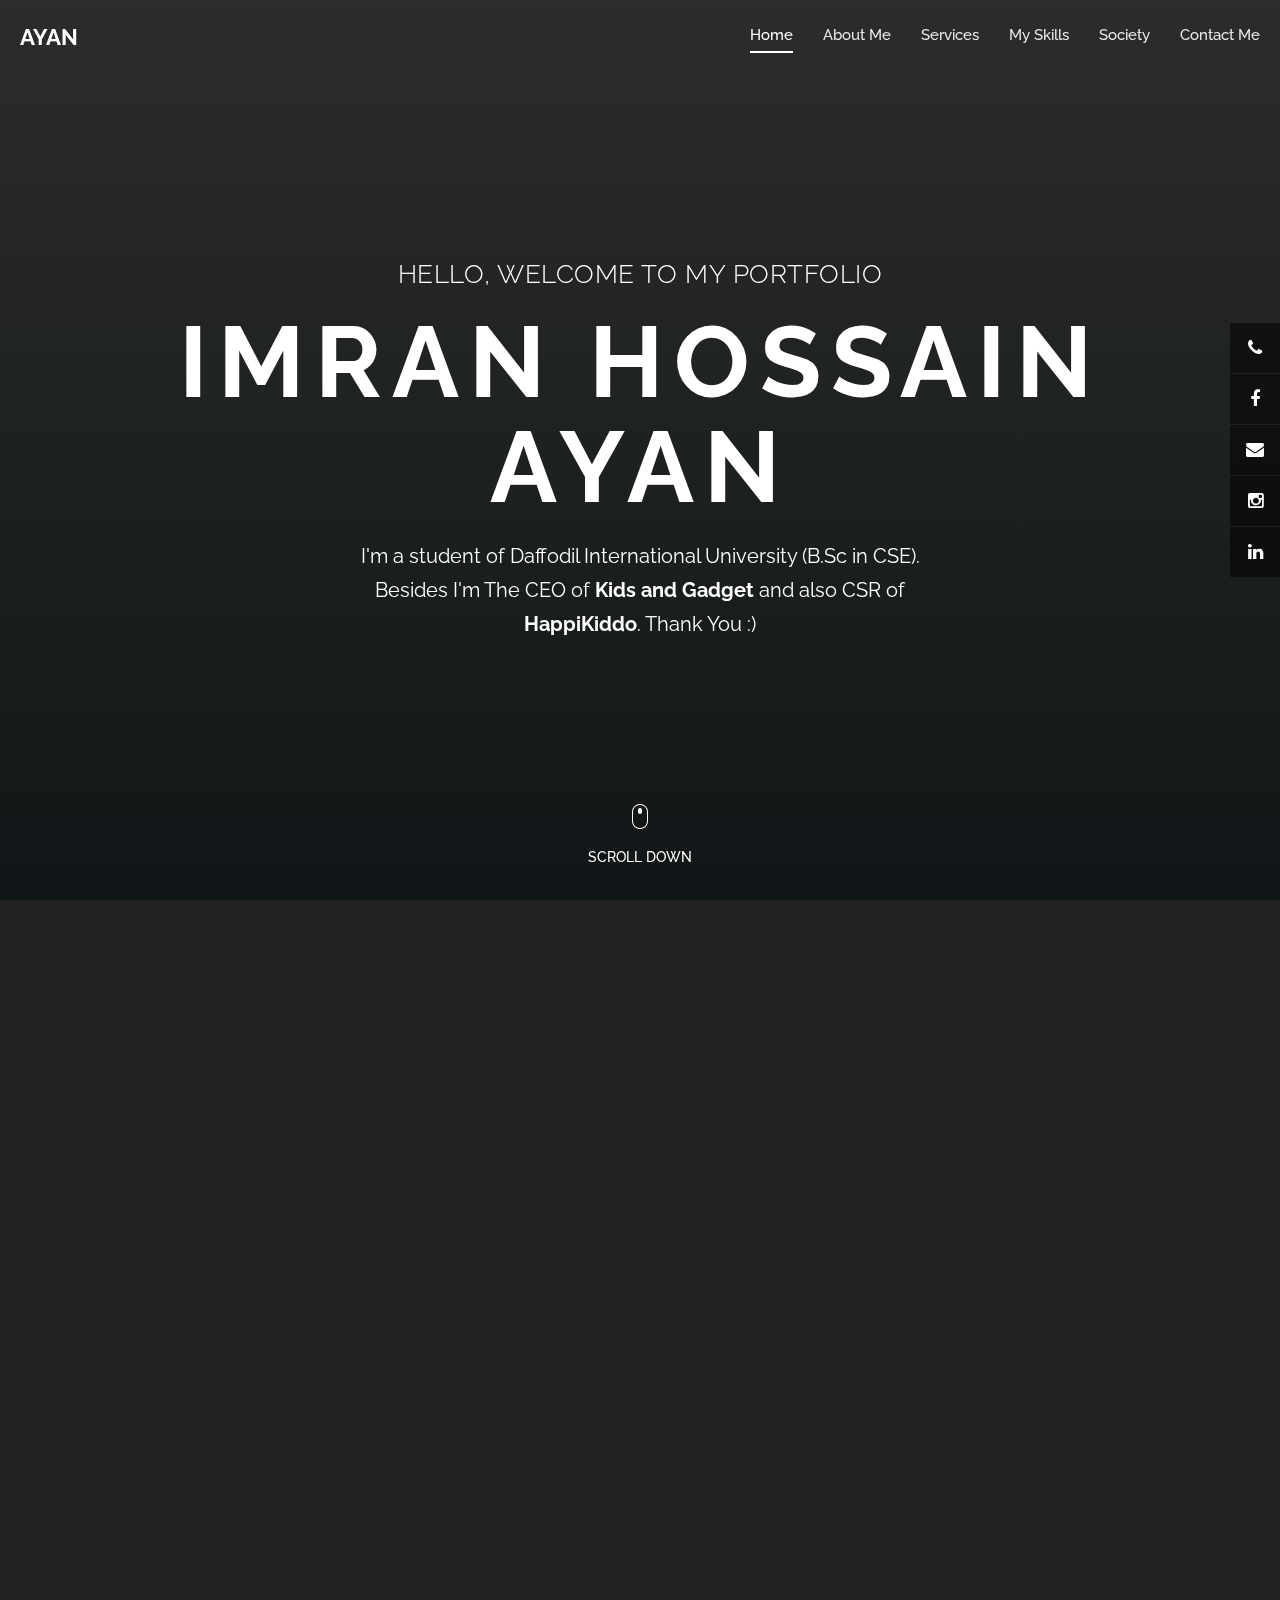
==== commit e1eb96aa: "Update index.html" ====
--- a/index.html
+++ b/index.html
@@ -79,7 +79,7 @@
                     <div class="welcome-box">
                         <span class="welcome-first animate" data-animate="fadeInUp">Hello, welcome to my portfolio </span>
                         <h1 class="welcome-title animate" data-animate="fadeInUp">Imran Hossain Ayan </h1>
-                        <p class="animate" data-animate="fadeInUp">I'm a student of Daffodil International University (B.sc in CSE). Besides I'm The CEO of <a href="https://www.facebook.com/kidsandgadget"><strong>Kids and Gadget</strong></a> and also CSR of <a href="https://www.facebook.com/happikiddobd"><strong>HappiKiddo</strong></a>.
+                        <p class="animate" data-animate="fadeInUp">I'm a student of Daffodil International University (B.Sc in CSE). Besides I'm The CEO of <a href="https://www.facebook.com/kidsandgadget"><strong>Kids and Gadget</strong></a> and also CSR of <a href="https://www.facebook.com/happikiddobd"><strong>HappiKiddo</strong></a>.
                             Thank You :) </p>
                         <div class="scroll-down next-section animate data-animate=" fadeInUp ""><img src="images/mouse-scroll.png" alt=""><span>Scroll Down</span></div>
                     </div>
@@ -351,7 +351,7 @@
                                     <div class="item animate" data-animate="fadeInUp">
                                         <div class="portfolio-item">
                                             <div class="thumb">
-                                                <img src="images/item-8.jpg" alt="">
+                                                <img src="images/item-8.JPG" alt="">
                                             </div>
                                             <div class="thumb-inner animate" data-animate="fadeInUp">
                                                 <h4>CPMGCians Cox's Bazar</h4>
@@ -394,7 +394,7 @@
                                             </div>
                                             <div class="contact-row">
                                                 <i class="fa fa-phone"></i></a>
-                                                </i><a href="callto:+8801999362745">01999362745</a></a>
+                                                </i><a href="tel:+8801999362745">01999362745</a></a>
                                             </div>
                                             <div class="contact-row">
                                                 <i class="fa fa-envelope"></i><a href="mailto:imranhossainayan@gmail.com">imranhossainayan@gmail.com</a>
@@ -412,7 +412,7 @@
         <div id="social-icons">
             <div class="text-right">
                 <ul class="social-icons">
-                    <li><a href="callto:01999362745" title="Call"><i class="fa fa-phone"></i></a></li>
+                    <li><a href="tel:01999362745" title="Call"><i class="fa fa-phone"></i></a></li>
                     <li><a href="https://www.facebook.com/ayan3279/" title="Facebook"><i class="fa fa-facebook"></i></a></li>
                     <li><a href="mailto:imranhossainayan@gmail.com" title="Gmail"><i class="fa fa-envelope"></i></a></li>
                     <li><a href="https://www.instagram.com/i_h_ayan/" title="Instagram"><i class="fa fa-instagram"></i></a></li>
--- a/css/templatemo-style.css
+++ b/css/templatemo-style.css
@@ -767,8 +767,11 @@
 }
 
 .contact-box {
-    text-align: middle;
-    width: 620pt;
+    text-align: left;
+  width: 100%;
+  margin-right: 50%;
+  
+    
 }
 
 .contact-box h4 {
